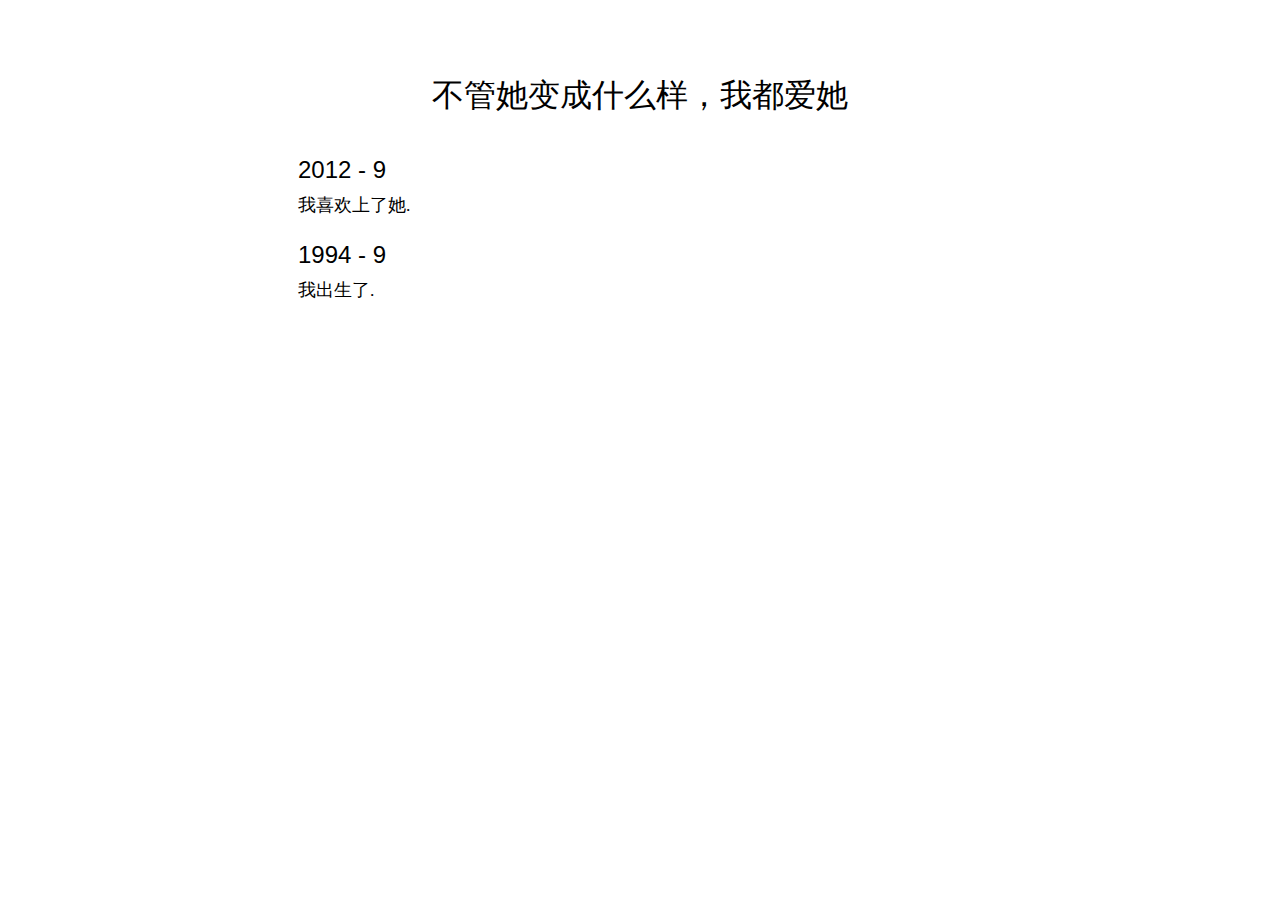
==== timeline.html @ 6c921767 "Updated timeline.html" ====
<!doctype html>
<html>
<head>
<meta charset="utf-8">
<meta name="viewport" content="width=device-width, initial-scale=1.0, user-scalable=no">
<title>Timeline</title>
<link rel="stylesheet" href="../timeline.css">
<!--[if lt IE 9]><script>document.createElement('article');</script><![endif]-->
</head>
<body>
<article>
<h1><a href="../">不管她变成什么样，我都爱她</a></h1>
  <h2><time datetime="2012">2012 - 9</time></h2>
  <p>我喜欢上了她.</p>
<h2><time datetime="1994">1994 - 9</time></h2>
<p>我出生了.</p>
</article>
</body>
</html>
---- timeline.css ----
body,article,h1,h2,p{margin:0;padding:0}article{display:block;margin:5% auto;padding:10px}h1{font-family:"Helvetica Neue",Helvetica,Arial,sans-serif;font-weight:normal;font-size:2em;text-align:center;margin-bottom:1.2em}h2{font-family:"Helvetica Neue",Helvetica,Arial,sans-serif;font-weight:normal;font-size:1.5em;margin-top:1em}p{margin-top:.5em;font-size:1.1em}a{color:#336794;text-decoration:none;border-bottom:1px solid #dedede}h1 a{color:#000;text-decoration:none;border:0}a:hover{color:#006bee;background-color:#e2f4ff;border-bottom-color:#fff}h1 a:hover{color:#ff6c6d;background-color:#fff}@media screen and (min-width:704px){article{width:684px}}
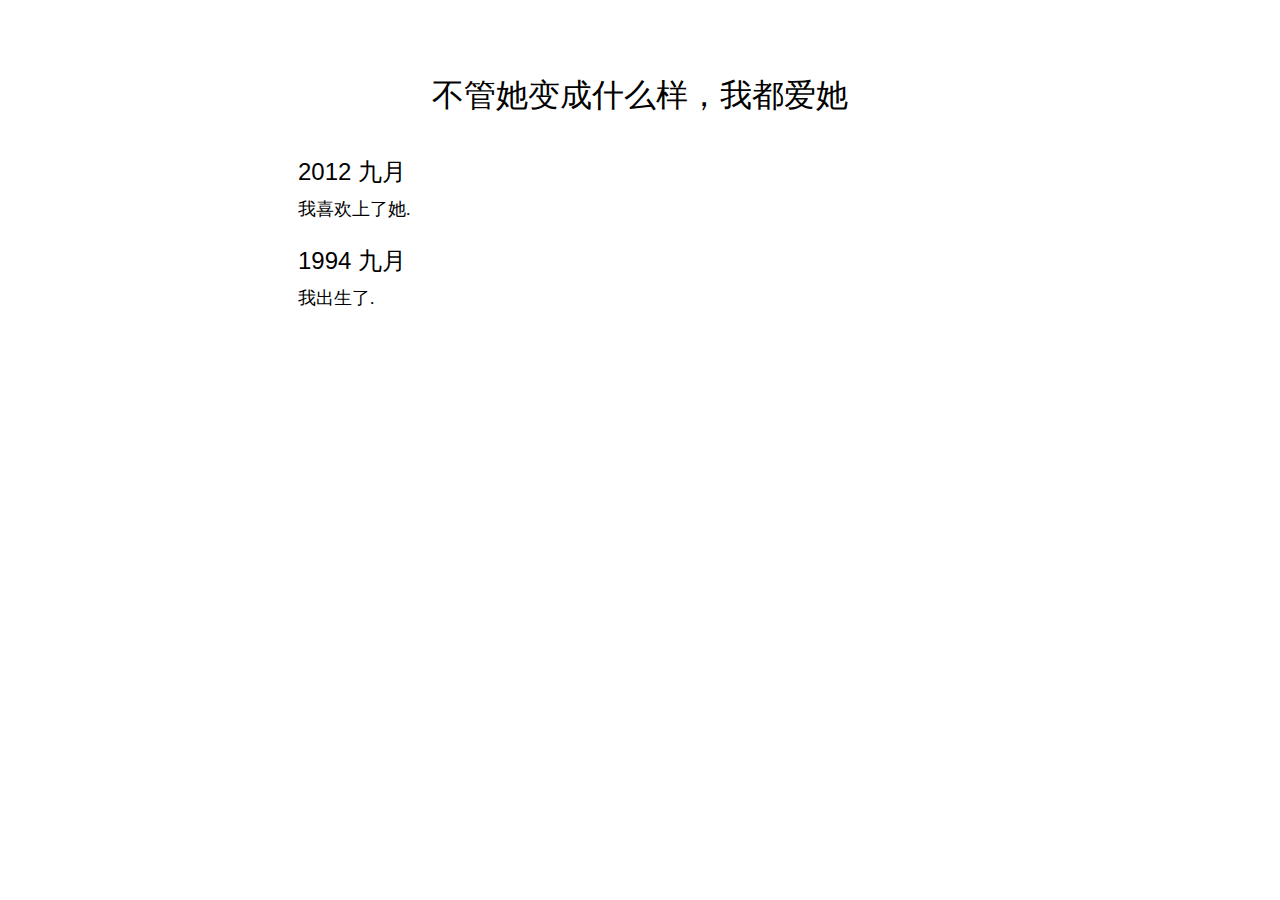
==== commit e1ab0d88: "Updated timeline.html" ====
--- a/timeline.html
+++ b/timeline.html
@@ -11,9 +11,9 @@
 <body>
 <article>
 <h1><a href="../">不管她变成什么样，我都爱她</a></h1>
-  <h2><time datetime="2012">2012 - 9</time></h2>
+  <h2><time datetime="2012">2012 九月</time></h2>
   <p>我喜欢上了她.</p>
-<h2><time datetime="1994">1994 - 9</time></h2>
+<h2><time datetime="1994">1994 九月</time></h2>
 <p>我出生了.</p>
 </article>
 </body>
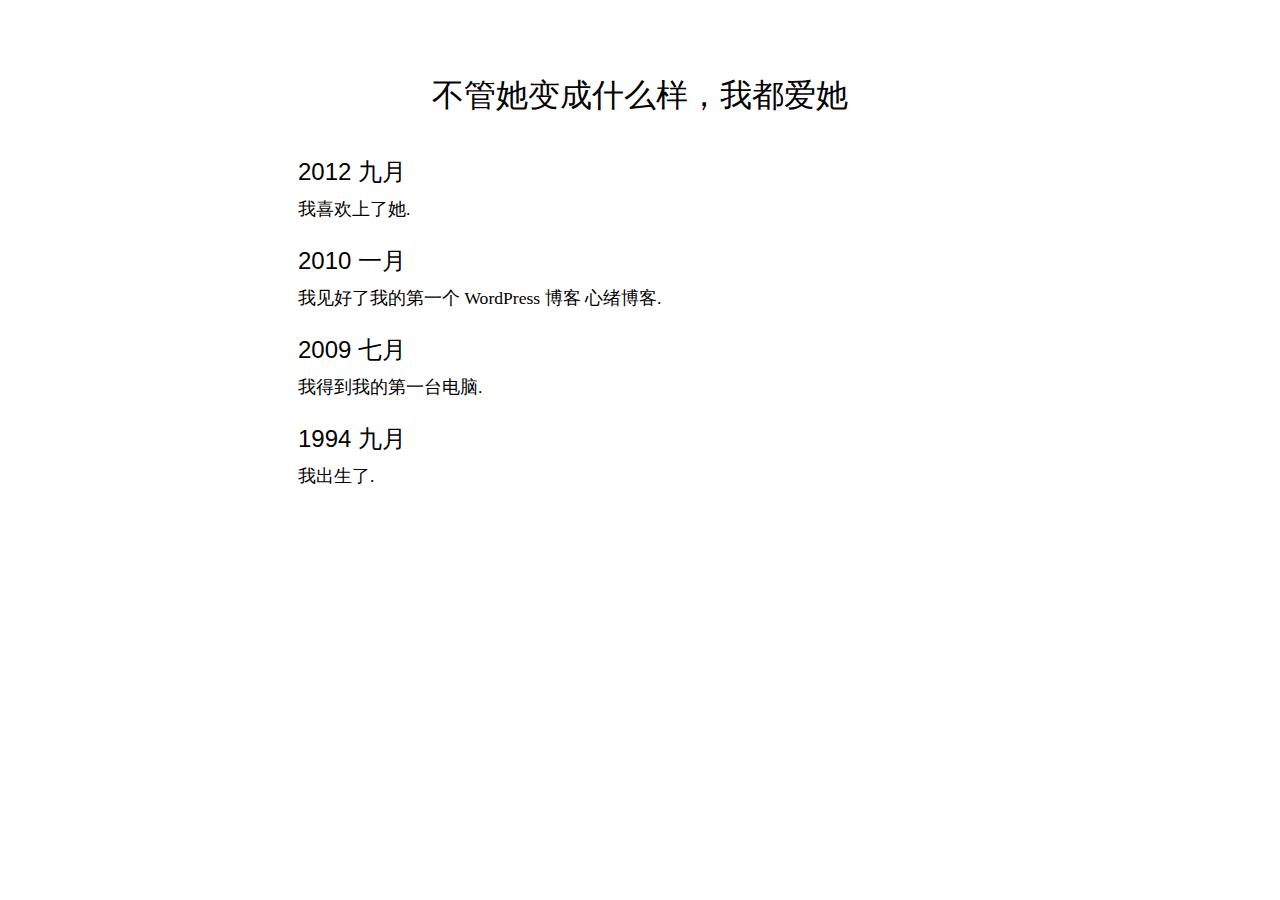
==== commit f87f471b: "Updated timeline.html" ====
--- a/timeline.html
+++ b/timeline.html
@@ -13,6 +13,10 @@
 <h1><a href="../">不管她变成什么样，我都爱她</a></h1>
   <h2><time datetime="2012">2012 九月</time></h2>
   <p>我喜欢上了她.</p>
+  <h2><time datetime="1994">2010 一月</time></h2>
+<p>我见好了我的第一个 WordPress 博客 心绪博客.</p>
+  <h2><time datetime="1994">2009 七月</time></h2>
+<p>我得到我的第一台电脑.</p>
 <h2><time datetime="1994">1994 九月</time></h2>
 <p>我出生了.</p>
 </article>
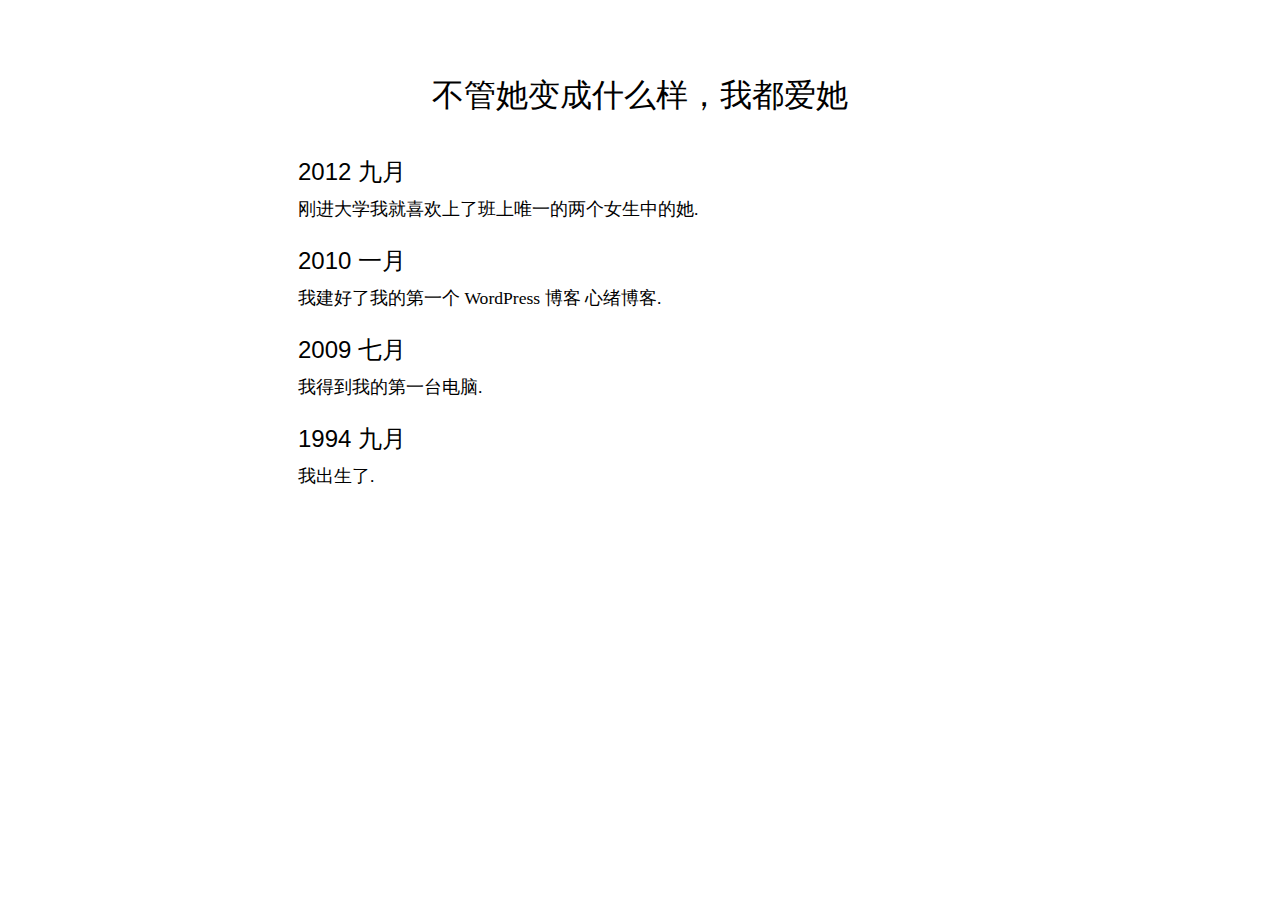
==== commit 53c9a384: "Updated timeline.html" ====
--- a/timeline.html
+++ b/timeline.html
@@ -12,9 +12,9 @@
 <article>
 <h1><a href="../">不管她变成什么样，我都爱她</a></h1>
   <h2><time datetime="2012">2012 九月</time></h2>
-  <p>我喜欢上了她.</p>
+  <p>刚进大学我就喜欢上了班上唯一的两个女生中的她.</p>
   <h2><time datetime="1994">2010 一月</time></h2>
-<p>我见好了我的第一个 WordPress 博客 心绪博客.</p>
+<p>我建好了我的第一个 WordPress 博客 心绪博客.</p>
   <h2><time datetime="1994">2009 七月</time></h2>
 <p>我得到我的第一台电脑.</p>
 <h2><time datetime="1994">1994 九月</time></h2>
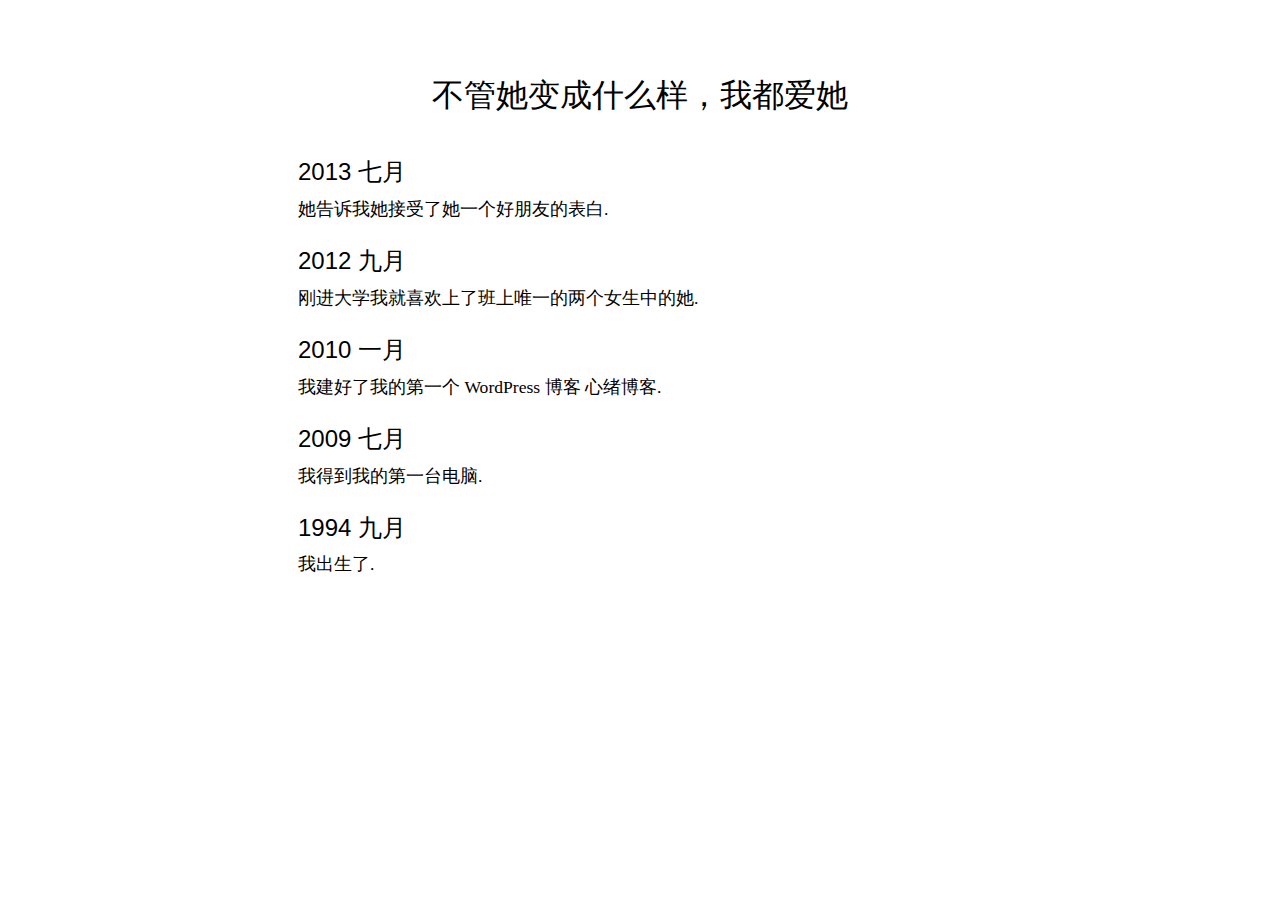
==== commit 29e3036a: "Updated timeline.html" ====
--- a/timeline.html
+++ b/timeline.html
@@ -11,11 +11,13 @@
 <body>
 <article>
 <h1><a href="../">不管她变成什么样，我都爱她</a></h1>
+  <h2><time datetime="2013">2013 七月</time></h2>
+<p>她告诉我她接受了她一个好朋友的表白.</p>
   <h2><time datetime="2012">2012 九月</time></h2>
   <p>刚进大学我就喜欢上了班上唯一的两个女生中的她.</p>
-  <h2><time datetime="1994">2010 一月</time></h2>
+  <h2><time datetime="2010">2010 一月</time></h2>
 <p>我建好了我的第一个 WordPress 博客 心绪博客.</p>
-  <h2><time datetime="1994">2009 七月</time></h2>
+  <h2><time datetime="2009">2009 七月</time></h2>
 <p>我得到我的第一台电脑.</p>
 <h2><time datetime="1994">1994 九月</time></h2>
 <p>我出生了.</p>
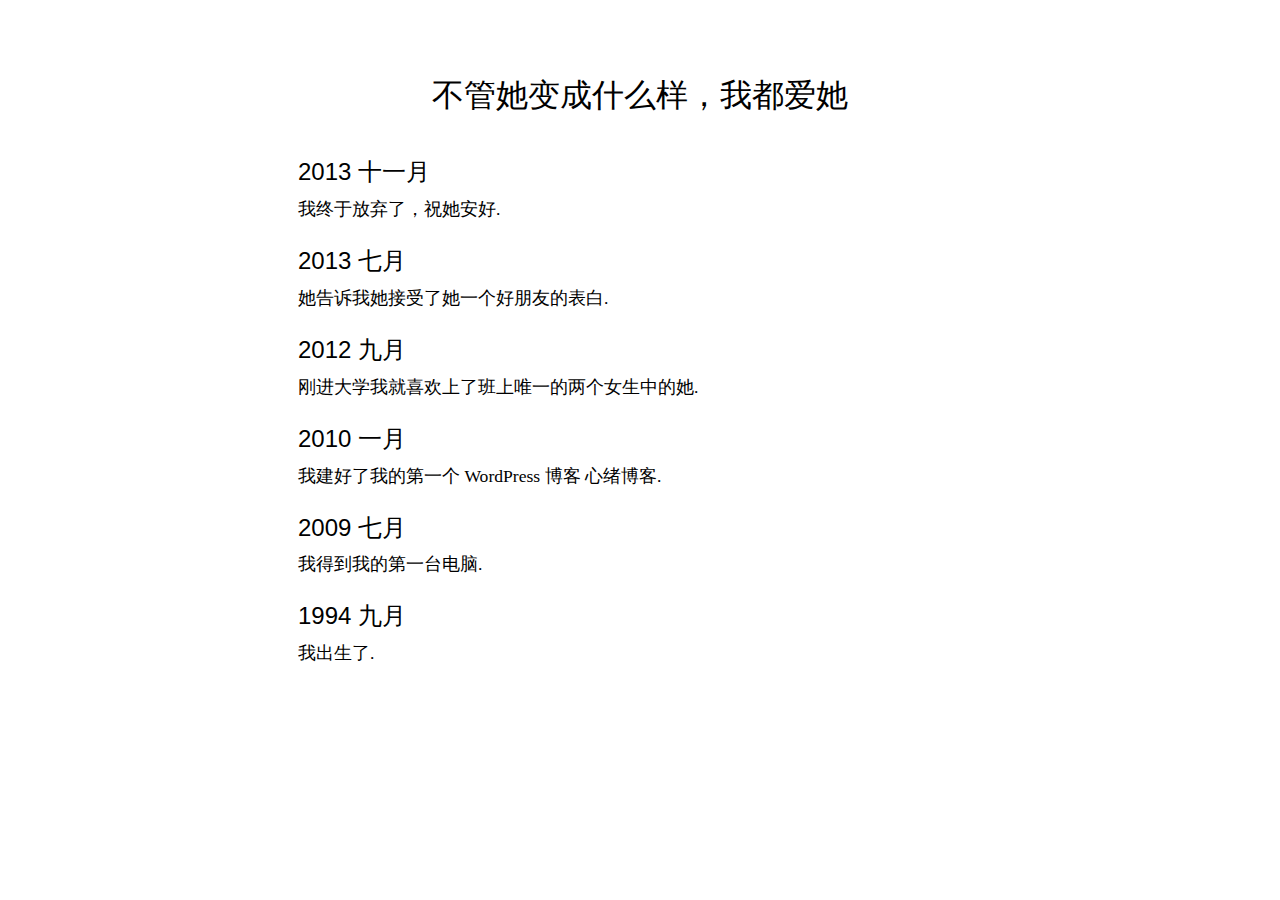
==== commit 10818583: "Updated timeline.html" ====
--- a/timeline.html
+++ b/timeline.html
@@ -11,6 +11,8 @@
 <body>
 <article>
 <h1><a href="../">不管她变成什么样，我都爱她</a></h1>
+  <h2><time datetime="2013">2013 十一月</time></h2>
+<p>我终于放弃了，祝她安好.</p>
   <h2><time datetime="2013">2013 七月</time></h2>
 <p>她告诉我她接受了她一个好朋友的表白.</p>
   <h2><time datetime="2012">2012 九月</time></h2>
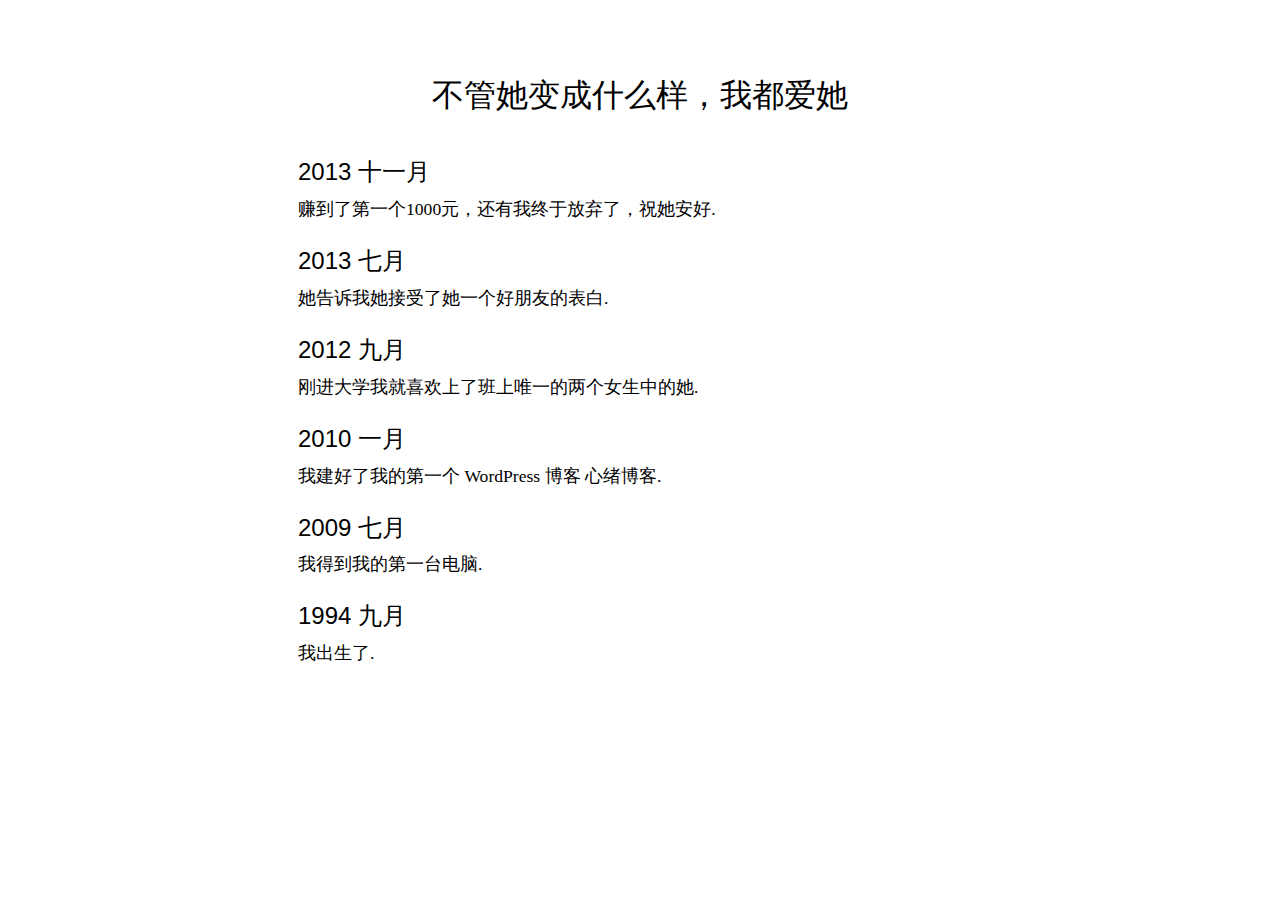
==== commit 8ba0ed77: "Updated timeline.html" ====
--- a/timeline.html
+++ b/timeline.html
@@ -12,7 +12,7 @@
 <article>
 <h1><a href="../">不管她变成什么样，我都爱她</a></h1>
   <h2><time datetime="2013">2013 十一月</time></h2>
-<p>我终于放弃了，祝她安好.</p>
+<p>赚到了第一个1000元，还有我终于放弃了，祝她安好.</p>
   <h2><time datetime="2013">2013 七月</time></h2>
 <p>她告诉我她接受了她一个好朋友的表白.</p>
   <h2><time datetime="2012">2012 九月</time></h2>
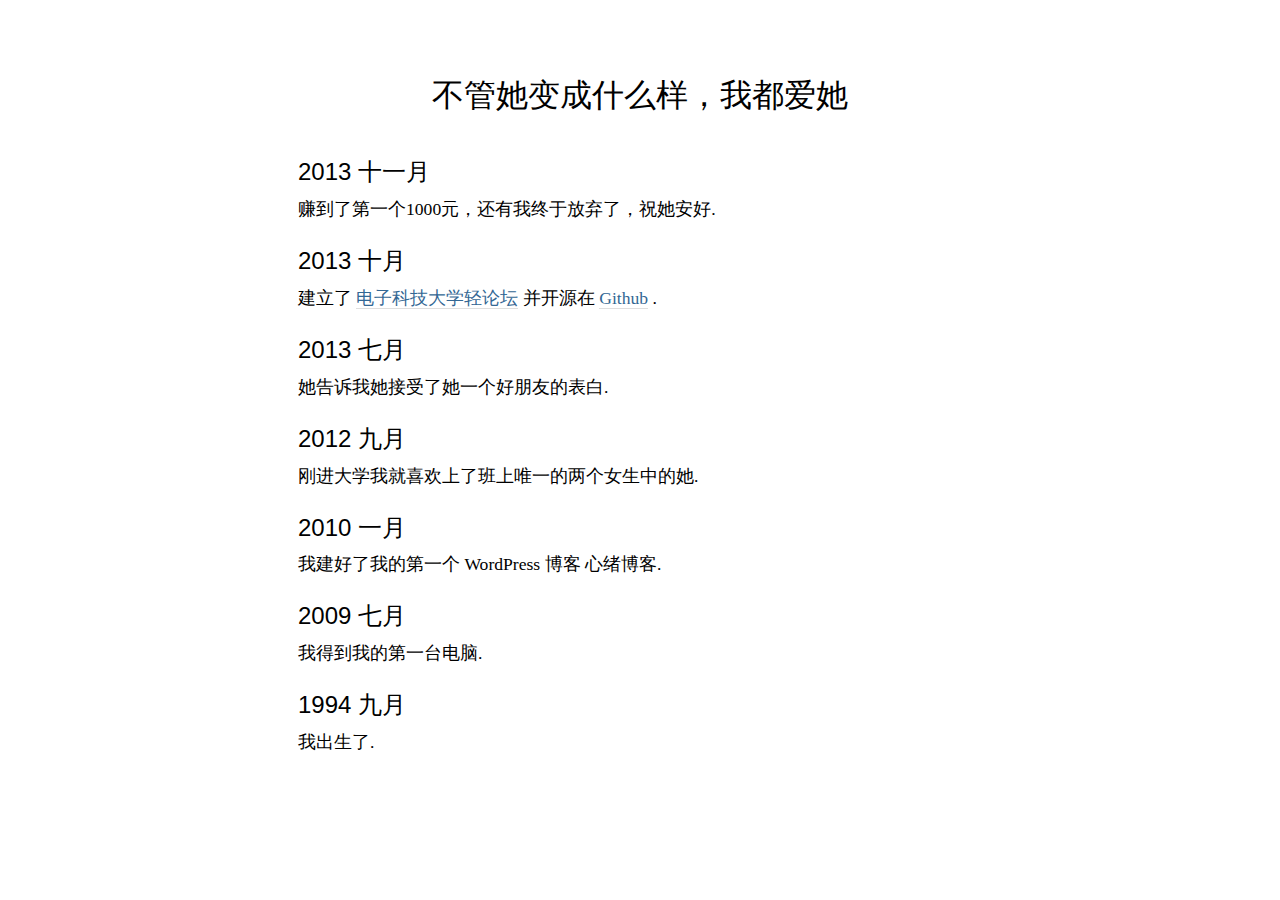
==== commit 85abfaa7: "Updated timeline.html" ====
--- a/timeline.html
+++ b/timeline.html
@@ -13,6 +13,8 @@
 <h1><a href="../">不管她变成什么样，我都爱她</a></h1>
   <h2><time datetime="2013">2013 十一月</time></h2>
 <p>赚到了第一个1000元，还有我终于放弃了，祝她安好.</p>
+  <h2><time datetime="2013">2013 十月</time></h2>
+  <p>建立了 <a href="http://uestc.tk">电子科技大学轻论坛</a> 并开源在 <a href="https://github.com/enirehtac/Qing">Github</a> .</p>
   <h2><time datetime="2013">2013 七月</time></h2>
 <p>她告诉我她接受了她一个好朋友的表白.</p>
   <h2><time datetime="2012">2012 九月</time></h2>
